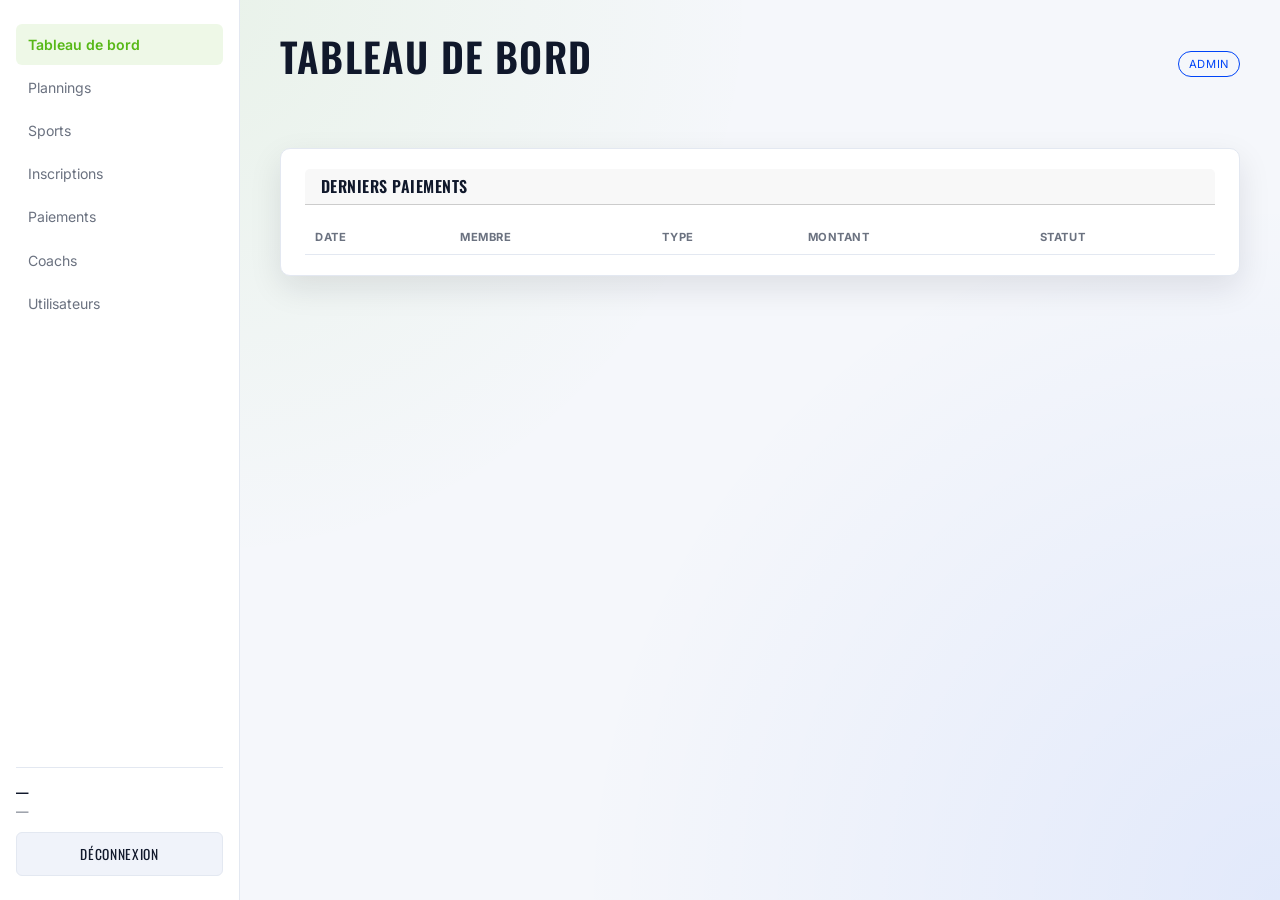
==== admin.html @ a94be91a "Add files via upload" ====
<!DOCTYPE html>
<html lang="fr">
<head>
<meta charset="UTF-8">
<meta name="viewport" content="width=device-width, initial-scale=1.0">
<title>ON'SPORT — Administration</title>
<link rel="preconnect" href="https://fonts.googleapis.com">
<link href="https://fonts.googleapis.com/css2?family=Oswald:wght@500;600;700&family=Inter:wght@400;500;600&display=swap" rel="stylesheet">
<link rel="stylesheet" href="https://cdn.jsdelivr.net/npm/bootstrap@5.3.3/dist/css/bootstrap.min.css">
<link rel="stylesheet" href="css/styles.css?v=1783502211">
</head>
<body>

<!-- Barre mobile (visible uniquement sur petit écran) -->
<nav class="navbar navbar-mobile d-md-none">
  <div class="container-fluid">
    <button class="btn btn-secondary btn-sm" type="button" data-bs-toggle="offcanvas" data-bs-target="#navOffcanvas" aria-controls="navOffcanvas">
      ☰ Menu
    </button>
    <div id="logo-slot-mobile"></div>
  </div>
</nav>

<!-- Offcanvas : menu de navigation sur mobile -->
<div class="offcanvas offcanvas-start" tabindex="-1" id="navOffcanvas" aria-labelledby="navOffcanvasLabel">
  <div class="offcanvas-header">
    <div id="logo-slot-offcanvas"></div>
    <button type="button" class="btn-close" data-bs-dismiss="offcanvas" aria-label="Fermer"></button>
  </div>
  <div class="offcanvas-body d-flex flex-column">
    <nav class="nav-group flex-grow-1">
      <button class="nav-item active" data-section="dashboard">Tableau de bord</button>
      <button class="nav-item" data-section="schedules">Plannings</button>
      <button class="nav-item" data-section="sports">Sports</button>
      <button class="nav-item" data-section="memberships">Inscriptions</button>
      <button class="nav-item" data-section="payments">Paiements</button>
      <button class="nav-item" data-section="coaches">Coachs</button>
      <button class="nav-item" data-section="users">Utilisateurs</button>
    </nav>
    <div class="sidebar-footer">
      <div class="who">
        <strong id="who-name-mobile">—</strong>
        <span id="who-role-mobile">—</span>
      </div>
      <button class="btn btn-secondary" id="btn-logout-mobile" style="width:100%;">Déconnexion</button>
    </div>
  </div>
</div>

<div class="app-shell">
  <aside class="sidebar d-none d-md-flex">
    <div id="logo-slot"></div>

    <nav>
      <div class="nav-group">
        <button class="nav-item active" data-section="dashboard">Tableau de bord</button>
        <button class="nav-item" data-section="schedules">Plannings</button>
        <button class="nav-item" data-section="sports">Sports</button>
        <button class="nav-item" data-section="memberships">Inscriptions</button>
        <button class="nav-item" data-section="payments">Paiements</button>
        <button class="nav-item" data-section="coaches">Coachs</button>
        <button class="nav-item" data-section="users">Utilisateurs</button>
      </div>
    </nav>

    <div class="sidebar-footer">
      <div class="who">
        <strong id="who-name">—</strong>
        <span id="who-role">—</span>
      </div>
      <button class="btn btn-secondary" id="btn-logout" style="width:100%;">Déconnexion</button>
    </div>
  </aside>

  <main class="main">
    <div class="main-header">
      <h1 id="section-title">Tableau de bord</h1>
      <span class="badge-role">Admin</span>
    </div>

    <div id="msg-slot"></div>

    <!-- DASHBOARD -->
    <section class="section active" id="sec-dashboard">
      <div class="stat-grid" id="stat-grid"></div>
      <div class="card">
        <div class="card-header"><h3>Derniers paiements</h3></div>
        <div class="table-responsive"><table><thead><tr><th>Date</th><th>Membre</th><th>Type</th><th>Montant</th><th>Statut</th></tr></thead>
        <tbody id="dash-payments"></tbody></table></div>
      </div>
    </section>

    <!-- SCHEDULES / PLANNINGS -->
    <section class="section" id="sec-schedules">
      <div class="card">
        <div class="card-header">
          <h3>Planning hebdomadaire</h3>
          <button class="btn btn-primary btn-sm" id="btn-add-schedule">+ Nouveau créneau</button>
        </div>
        <div class="week-grid" id="week-grid"></div>
      </div>
      <div class="card">
        <div class="card-header"><h3>Tous les créneaux</h3></div>
        <div class="table-responsive"><table><thead><tr><th>Nom</th><th>Sport</th><th>Jour</th><th>Horaire</th><th>Lieu</th><th>Âge</th><th>Capacité</th><th>Actif</th><th></th></tr></thead>
        <tbody id="tbl-schedules"></tbody></table></div>
      </div>
    </section>

    <!-- SPORTS -->
    <section class="section" id="sec-sports">
      <div class="card">
        <div class="card-header">
          <h3>Sports proposés</h3>
          <button class="btn btn-primary btn-sm" id="btn-add-sport">+ Nouveau sport</button>
        </div>
        <div class="table-responsive"><table><thead><tr><th>Nom</th><th>Description</th><th>Actif</th><th></th></tr></thead>
        <tbody id="tbl-sports"></tbody></table></div>
      </div>
    </section>

    <!-- MEMBERSHIPS / INSCRIPTIONS (membre + parent/tuteur + sport(s), tout dans le même écran) -->
    <section class="section" id="sec-memberships">
      <div class="card">
        <div class="card-header">
          <h3>Inscriptions</h3>
          <button class="btn btn-primary btn-sm" id="btn-add-membership">+ Nouvelle inscription</button>
        </div>
        <div class="toolbar">
          <input type="text" id="search-members" placeholder="Rechercher un membre ou un parent...">
        </div>
        <div class="table-responsive"><table><thead><tr><th>N°</th><th>Membre</th><th>Naissance</th><th>Parent / Tuteur</th><th>Téléphone</th><th>Sport(s)</th><th>Statut</th><th></th></tr></thead>
        <tbody id="tbl-memberships"></tbody></table></div>
      </div>
    </section>

    <!-- PAYMENTS -->
    <section class="section" id="sec-payments">
      <div class="card">
        <div class="card-header">
          <h3>Paiements</h3>
          <button class="btn btn-primary btn-sm" id="btn-add-payment">+ Nouveau paiement</button>
        </div>
        <div class="table-responsive"><table><thead><tr><th>Date</th><th>Membre</th><th>Type</th><th>Montant</th><th>Méthode</th><th>Statut</th><th></th></tr></thead>
        <tbody id="tbl-payments"></tbody></table></div>
      </div>
    </section>

    <!-- COACHES -->
    <section class="section" id="sec-coaches">
      <div class="card">
        <div class="card-header">
          <h3>Fiches coachs</h3>
          <div style="display:flex;gap:8px;">
            <button class="btn btn-primary btn-sm" id="btn-create-coach-account">+ Créer un coach</button>
            <button class="btn btn-secondary btn-sm" id="btn-add-coach">+ Fiche depuis un compte existant</button>
          </div>
        </div>
        <p class="hint" style="text-align:left;margin-top:-6px;">"+ Créer un coach" crée directement le compte, l'active et prépare sa fiche. L'autre bouton sert seulement si le coach s'est déjà inscrit lui-même via la page de connexion.</p>
        <div class="table-responsive"><table><thead><tr><th>Nom</th><th>Spécialité</th><th>Embauche</th><th></th></tr></thead>
        <tbody id="tbl-coaches"></tbody></table></div>
      </div>
      <div class="card">
        <div class="card-header">
          <h3>Affectations aux créneaux</h3>
          <button class="btn btn-primary btn-sm" id="btn-add-assignment">+ Nouvelle affectation</button>
        </div>
        <div class="table-responsive"><table><thead><tr><th>Coach</th><th>Créneau</th><th>Rôle</th><th>Depuis</th><th>Jusqu'à</th><th>Actif</th><th></th></tr></thead>
        <tbody id="tbl-assignments"></tbody></table></div>
      </div>
    </section>

    <!-- USERS -->
    <section class="section" id="sec-users">
      <div class="card">
        <div class="card-header"><h3>Comptes utilisateurs</h3></div>
        <p class="hint" style="text-align:left;margin-top:-6px;">Activez les demandes d'accès coach et attribuez les rôles ici.</p>
        <div class="table-responsive"><table><thead><tr><th>Nom</th><th>Téléphone</th><th>Rôle</th><th>Statut</th><th></th></tr></thead>
        <tbody id="tbl-users"></tbody></table></div>
      </div>
    </section>

  </main>
</div>

<!-- Modal générique -->
<div class="modal-backdrop" id="modal-backdrop">
  <div class="modal">
    <div class="modal-header">
      <h3 id="modal-title">Titre</h3>
      <button class="modal-close" id="modal-close">&times;</button>
    </div>
    <form id="modal-form"></form>
  </div>
</div>

<script src="https://cdn.jsdelivr.net/npm/bootstrap@5.3.3/dist/js/bootstrap.bundle.min.js"></script>
<script type="module" src="js/admin.js?v=1783502211"></script>
</body>
</html>
---- css/styles.css ----
/* =====================================================================
   ON'SPORT — Design tokens
   Fond ivoire/blanc, vert dynamique, bleu royal, texte encre.
   Display: Oswald (condensée, affiche de salle de sport)
   Body: Inter
   ===================================================================== */

:root {
  --bg: #F5F7FB;
  --surface: #FFFFFF;
  --surface-2: #F0F3FA;
  --line: #E3E8F1;
  --green: #57B816;
  --green-soft: #8BEA14;
  --blue: #0044F7;
  --blue-soft: #3D6BFF;
  --crimson: #D6293A;
  --ink: #10182B;
  --muted: #6B7280;
  --success: #1D9A4E;
  --warning: #C77D0E;
  --danger: #D6293A;

  --font-display: 'Oswald', sans-serif;
  --font-body: 'Inter', sans-serif;

  --radius: 10px;
  --shadow: 0 12px 32px rgba(16,24,43,0.10);
}

* { box-sizing: border-box; }

html, body {
  margin: 0;
  padding: 0;
  background: var(--bg);
  color: var(--ink);
  font-family: var(--font-body);
  min-height: 100vh;
  -webkit-font-smoothing: antialiased;
}

body {
  background-image:
    radial-gradient(circle at 15% 0%, rgba(87,184,22,0.08), transparent 40%),
    radial-gradient(circle at 100% 100%, rgba(0,68,247,0.08), transparent 45%);
  background-attachment: fixed;
}

h1, h2, h3, h4 {
  font-family: var(--font-display);
  text-transform: uppercase;
  letter-spacing: 0.03em;
  font-weight: 600;
  margin: 0 0 0.4em 0;
  color: var(--ink);
}

a { color: var(--blue); }

button, input, select, textarea {
  font-family: var(--font-body);
}

/* ---------- Logo / signature ---------- */

.kg-logo {
  display: flex;
  align-items: center;
  gap: 12px;
}

.kg-logo svg { flex-shrink: 0; }

.kg-logo .kg-wordmark {
  font-family: var(--font-display);
  font-size: 1.5rem;
  letter-spacing: 0.04em;
  font-weight: 700;
  text-transform: uppercase;
}

.kg-logo .wm-green { color: var(--green); }
.kg-logo .wm-blue { color: var(--blue); }

/* ---------- Layout: auth ---------- */

.auth-shell {
  min-height: 100vh;
  display: flex;
  align-items: center;
  justify-content: center;
  padding: 24px;
}

.auth-card {
  width: 100%;
  max-width: 400px;
  background: var(--surface);
  border: 1px solid var(--line);
  border-radius: var(--radius);
  box-shadow: var(--shadow);
  padding: 36px 32px;
}

.auth-card .kg-logo {
  justify-content: center;
  margin-bottom: 28px;
}

.auth-tabs {
  display: flex;
  border-bottom: 1px solid var(--line);
  margin-bottom: 24px;
}

.auth-tabs button {
  flex: 1;
  background: none;
  border: none;
  color: var(--muted);
  font-family: var(--font-display);
  text-transform: uppercase;
  letter-spacing: 0.05em;
  font-size: 0.85rem;
  padding: 10px 0;
  cursor: pointer;
  border-bottom: 2px solid transparent;
}

.auth-tabs button.active {
  color: var(--blue);
  border-bottom-color: var(--blue);
}

.field {
  margin-bottom: 16px;
}

.field label {
  display: block;
  font-size: 0.78rem;
  text-transform: uppercase;
  letter-spacing: 0.05em;
  color: var(--muted);
  margin-bottom: 6px;
}

.field input, .field select, .field textarea {
  width: 100%;
  background: var(--surface-2);
  border: 1px solid var(--line);
  border-radius: 6px;
  padding: 10px 12px;
  color: var(--ink);
  font-size: 0.95rem;
}

.field input:focus, .field select:focus, .field textarea:focus {
  outline: 2px solid var(--blue);
  outline-offset: 1px;
  border-color: var(--blue);
}

.field-row {
  display: flex;
  gap: 12px;
}
.field-row .field { flex: 1; }

.field-hint {
  font-size: 0.72rem;
  color: var(--muted);
  margin-top: -10px;
  margin-bottom: 14px;
}

.field-group {
  border: 1px dashed var(--line);
  border-radius: 8px;
  padding: 12px 14px;
  margin-bottom: 12px;
  background: var(--surface-2);
}
.field-group-title {
  font-family: var(--font-display);
  text-transform: uppercase;
  font-size: 0.78rem;
  letter-spacing: 0.05em;
  color: var(--blue);
  margin-bottom: 10px;
}

.btn {
  display: inline-flex;
  align-items: center;
  justify-content: center;
  gap: 8px;
  border: none;
  border-radius: 6px;
  padding: 11px 20px;
  font-family: var(--font-display);
  text-transform: uppercase;
  letter-spacing: 0.05em;
  font-size: 0.85rem;
  cursor: pointer;
  transition: transform 0.08s ease, filter 0.15s ease;
}
.btn:active { transform: scale(0.98); }

.btn-primary {
  background: linear-gradient(135deg, var(--blue-soft), var(--blue));
  color: #FFFFFF;
  width: 100%;
}
.btn-primary:hover { filter: brightness(1.08); }

.btn-secondary {
  background: var(--surface-2);
  border: 1px solid var(--line);
  color: var(--ink);
}
.btn-secondary:hover { border-color: var(--blue); }

.btn-danger {
  background: rgba(214,41,58,0.10);
  border: 1px solid var(--crimson);
  color: var(--crimson);
}

.btn-sm { padding: 6px 12px; font-size: 0.72rem; }

.msg {
  font-size: 0.85rem;
  padding: 10px 12px;
  border-radius: 6px;
  margin-bottom: 16px;
}
.msg-error { background: rgba(214,41,58,0.10); border: 1px solid var(--crimson); color: var(--crimson); }
.msg-success { background: rgba(29,154,78,0.10); border: 1px solid var(--success); color: var(--success); }
.msg-info { background: rgba(0,68,247,0.08); border: 1px solid var(--blue); color: var(--blue); }

.hint {
  font-size: 0.78rem;
  color: var(--muted);
  margin-top: 14px;
  text-align: center;
}

/* ---------- Layout: dashboard ---------- */

.app-shell {
  display: grid;
  grid-template-columns: 240px 1fr;
  min-height: 100vh;
}

.sidebar {
  background: var(--surface);
  border-right: 1px solid var(--line);
  padding: 24px 16px;
  display: flex;
  flex-direction: column;
}

.sidebar .kg-logo { margin-bottom: 32px; padding-left: 4px; }
.sidebar .kg-logo .kg-wordmark { font-size: 1.15rem; }

.nav-group { margin-bottom: 4px; }

.nav-item {
  display: flex;
  align-items: center;
  gap: 10px;
  padding: 10px 12px;
  border-radius: 6px;
  color: var(--muted);
  font-size: 0.88rem;
  cursor: pointer;
  margin-bottom: 2px;
  border: none;
  background: none;
  width: 100%;
  text-align: left;
  font-family: var(--font-body);
}

.nav-item:hover { background: var(--surface-2); color: var(--ink); }
.nav-item.active { background: rgba(87,184,22,0.10); color: var(--green); font-weight: 600; }

.sidebar-footer {
  margin-top: auto;
  padding-top: 16px;
  border-top: 1px solid var(--line);
}

.sidebar-footer .who {
  font-size: 0.78rem;
  color: var(--muted);
  margin-bottom: 10px;
}
.sidebar-footer .who strong { color: var(--ink); display: block; }

.main {
  padding: 32px 40px;
  overflow-x: auto;
}

.main-header {
  display: flex;
  align-items: center;
  justify-content: space-between;
  margin-bottom: 28px;
}

.main-header .badge-role {
  font-size: 0.7rem;
  text-transform: uppercase;
  letter-spacing: 0.06em;
  padding: 4px 10px;
  border-radius: 20px;
  border: 1px solid var(--blue);
  color: var(--blue);
}

.section { display: none; }
.section.active { display: block; }

.card {
  background: var(--surface);
  border: 1px solid var(--line);
  border-radius: var(--radius);
  padding: 20px 24px;
  margin-bottom: 20px;
  box-shadow: var(--shadow);
}

.card-header {
  display: flex;
  align-items: center;
  justify-content: space-between;
  margin-bottom: 16px;
}

.card-header h3 { margin: 0; font-size: 1rem; color: var(--ink); }

.stat-grid {
  display: grid;
  grid-template-columns: repeat(auto-fit, minmax(180px, 1fr));
  gap: 16px;
  margin-bottom: 24px;
}

.stat-card {
  background: var(--surface);
  border: 1px solid var(--line);
  border-radius: var(--radius);
  padding: 18px 20px;
  position: relative;
  overflow: hidden;
  box-shadow: var(--shadow);
}
.stat-card::before {
  content: '';
  position: absolute;
  top: 0; left: 0; bottom: 0;
  width: 3px;
  background: linear-gradient(var(--green), var(--blue));
}
.stat-card .stat-label {
  font-size: 0.72rem;
  text-transform: uppercase;
  letter-spacing: 0.05em;
  color: var(--muted);
  margin-bottom: 6px;
}
.stat-card .stat-value {
  font-family: var(--font-display);
  font-size: 1.9rem;
  color: var(--ink);
}

table {
  width: 100%;
  border-collapse: collapse;
  font-size: 0.88rem;
}
thead th {
  text-align: left;
  text-transform: uppercase;
  font-size: 0.7rem;
  letter-spacing: 0.05em;
  color: var(--muted);
  padding: 8px 10px;
  border-bottom: 1px solid var(--line);
}
tbody td {
  padding: 10px 10px;
  border-bottom: 1px solid var(--line);
  color: var(--ink);
}
tbody tr:hover { background: var(--surface-2); }

.pill {
  display: inline-block;
  padding: 3px 10px;
  border-radius: 20px;
  font-size: 0.72rem;
  text-transform: uppercase;
  letter-spacing: 0.03em;
}
.pill-active, .pill-present, .pill-paid { background: rgba(29,154,78,0.12); color: var(--success); }
.pill-pending, .pill-late { background: rgba(199,125,14,0.14); color: var(--warning); }
.pill-inactive, .pill-absent, .pill-cancelled, .pill-expired { background: rgba(214,41,58,0.10); color: var(--crimson); }
.pill-excused { background: rgba(107,114,128,0.14); color: var(--muted); }

.toolbar {
  display: flex;
  gap: 10px;
  align-items: center;
  flex-wrap: wrap;
  margin-bottom: 16px;
}

.toolbar input, .toolbar select {
  background: var(--surface-2);
  border: 1px solid var(--line);
  border-radius: 6px;
  padding: 8px 10px;
  color: var(--ink);
  font-size: 0.85rem;
}

.modal-backdrop {
  position: fixed; inset: 0;
  background: rgba(16,24,43,0.45);
  display: none;
  align-items: center;
  justify-content: center;
  z-index: 50;
  padding: 20px;
}
.modal-backdrop.open { display: flex; }

.modal {
  background: var(--surface);
  border: 1px solid var(--line);
  border-radius: var(--radius);
  padding: 24px 28px;
  width: 100%;
  max-width: 560px;
  max-height: 90vh;
  overflow-y: auto;
  box-shadow: var(--shadow);
}

.modal-header {
  display: flex;
  justify-content: space-between;
  align-items: center;
  margin-bottom: 18px;
}
.modal-header h3 { margin: 0; }
.modal-close {
  background: none; border: none; color: var(--muted);
  font-size: 1.4rem; cursor: pointer; line-height: 1;
}

.modal-actions {
  display: flex;
  gap: 10px;
  margin-top: 20px;
}
.modal-actions .btn { flex: 1; }

/* ---------- Sport picker (multi-sport inscription) ---------- */

.sport-pick-list {
  display: flex;
  flex-direction: column;
  gap: 8px;
  margin-bottom: 16px;
}
.sport-pick {
  border: 1px solid var(--line);
  border-radius: 8px;
  padding: 10px 12px;
  background: var(--surface-2);
}
.sport-pick-head {
  display: flex;
  align-items: center;
  gap: 8px;
  font-weight: 600;
  cursor: pointer;
}
.sport-pick-head input { width: auto; }
.sport-pick-body {
  display: none;
  margin-top: 10px;
  padding-top: 10px;
  border-top: 1px dashed var(--line);
}
.sport-pick.checked .sport-pick-body { display: block; }
.sport-pick.checked { border-color: var(--green); }

/* ---------- Calendar / weekly grid ---------- */

.week-grid {
  display: grid;
  grid-template-columns: 70px repeat(7, 1fr);
  border: 1px solid var(--line);
  border-radius: var(--radius);
  overflow: hidden;
}
.week-grid .wg-head {
  background: var(--surface-2);
  padding: 10px 6px;
  text-align: center;
  font-family: var(--font-display);
  text-transform: uppercase;
  font-size: 0.75rem;
  color: var(--blue);
  border-bottom: 1px solid var(--line);
  border-left: 1px solid var(--line);
}
.week-grid .wg-time {
  background: var(--surface);
  padding: 6px;
  font-size: 0.68rem;
  color: var(--muted);
  border-top: 1px solid var(--line);
  text-align: right;
}
.week-grid .wg-cell {
  min-height: 46px;
  border-top: 1px solid var(--line);
  border-left: 1px solid var(--line);
  padding: 3px;
  background: var(--surface);
}
.wg-event {
  background: linear-gradient(135deg, rgba(87,184,22,0.16), rgba(0,68,247,0.12));
  border-left: 3px solid var(--green);
  border-radius: 4px;
  padding: 4px 6px;
  font-size: 0.72rem;
  margin-bottom: 3px;
  cursor: pointer;
  color: var(--ink);
}
.wg-event:hover { filter: brightness(0.97); }
.wg-event .wg-t { color: var(--muted); font-size: 0.65rem; }

/* ---------- Coach attendance ---------- */

.schedule-picker {
  display: grid;
  grid-template-columns: repeat(auto-fill, minmax(220px, 1fr));
  gap: 14px;
  margin-bottom: 24px;
}
.schedule-chip {
  background: var(--surface);
  border: 1px solid var(--line);
  border-radius: var(--radius);
  padding: 16px 18px;
  cursor: pointer;
  transition: border-color 0.15s ease;
}
.schedule-chip:hover, .schedule-chip.selected { border-color: var(--blue); }
.schedule-chip h4 { margin: 0 0 6px 0; font-size: 0.95rem; }
.schedule-chip .meta { font-size: 0.78rem; color: var(--muted); }

.attendance-row {
  display: flex;
  align-items: center;
  justify-content: space-between;
  padding: 10px 0;
  border-bottom: 1px solid var(--line);
}
.attendance-name { font-weight: 600; }
.attendance-sub { font-size: 0.75rem; color: var(--muted); }

.status-group { display: flex; gap: 6px; }
.status-btn {
  border: 1px solid var(--line);
  background: var(--surface-2);
  color: var(--muted);
  border-radius: 6px;
  padding: 6px 10px;
  font-size: 0.72rem;
  text-transform: uppercase;
  cursor: pointer;
}
.status-btn.on-present.selected { background: rgba(29,154,78,0.14); border-color: var(--success); color: var(--success); }
.status-btn.on-absent.selected { background: rgba(214,41,58,0.14); border-color: var(--crimson); color: var(--crimson); }
.status-btn.on-late.selected { background: rgba(199,125,14,0.16); border-color: var(--warning); color: var(--warning); }
.status-btn.on-excused.selected { background: rgba(107,114,128,0.16); border-color: var(--muted); color: var(--ink); }

.empty-state {
  text-align: center;
  padding: 40px 20px;
  color: var(--muted);
}
.empty-state h4 { color: var(--ink); }

@media (max-width: 860px) {
  .app-shell { grid-template-columns: 1fr; }
  .sidebar {
    position: sticky; top: 0; z-index: 30;
    flex-direction: row; overflow-x: auto;
    padding: 12px;
    border-right: none; border-bottom: 1px solid var(--line);
  }
  .sidebar .kg-logo { display: none; }
  .sidebar-footer { display: none; }
  .nav-item { white-space: nowrap; }
  .main { padding: 20px; }
}

:focus-visible { outline: 2px solid var(--blue); outline-offset: 2px; }
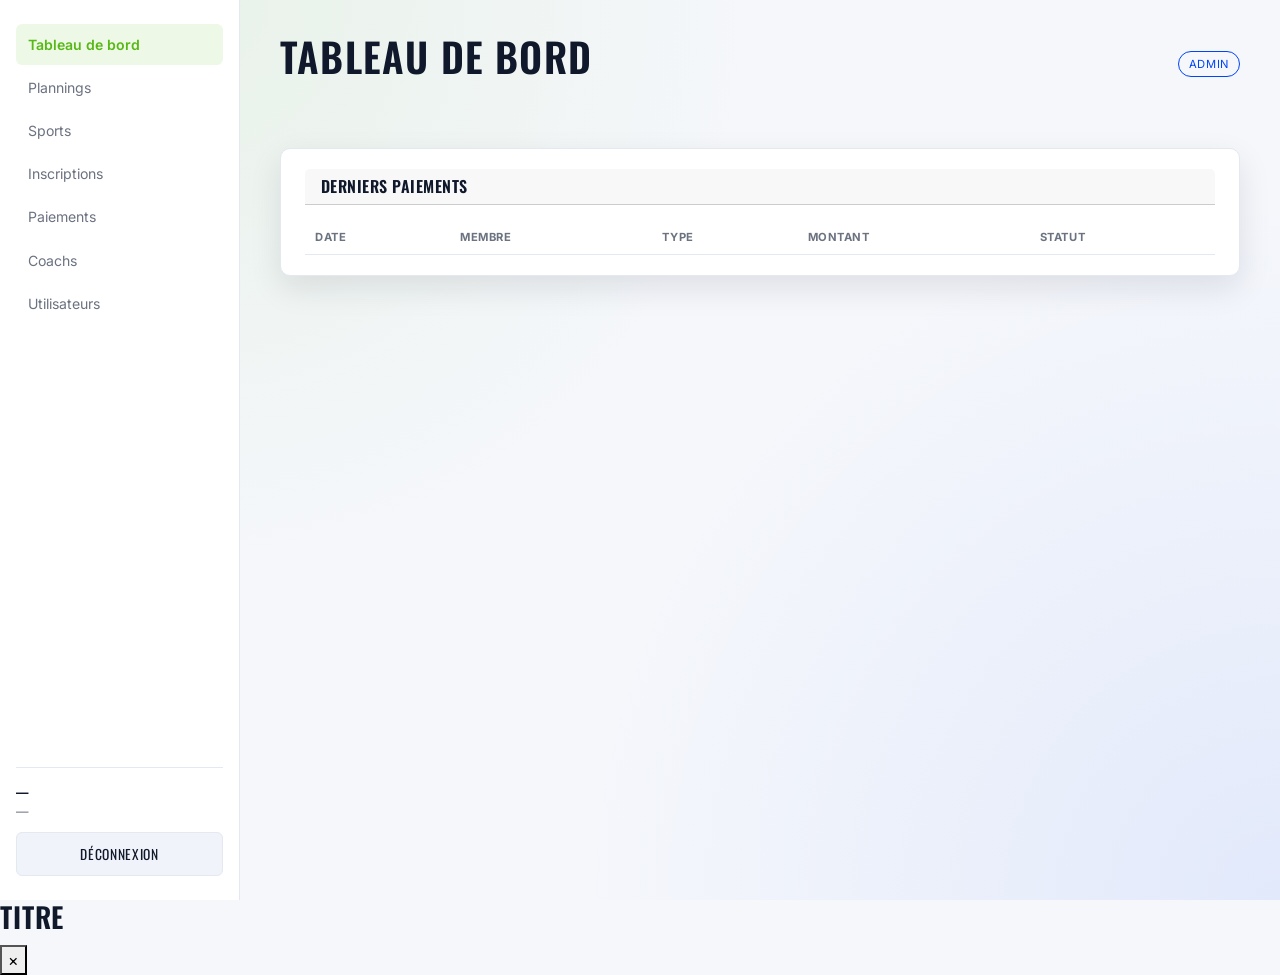
==== commit ec187495: "Add files via upload" ====
--- a/admin.html
+++ b/admin.html
@@ -7,7 +7,7 @@
 <link rel="preconnect" href="https://fonts.googleapis.com">
 <link href="https://fonts.googleapis.com/css2?family=Oswald:wght@500;600;700&family=Inter:wght@400;500;600&display=swap" rel="stylesheet">
 <link rel="stylesheet" href="https://cdn.jsdelivr.net/npm/bootstrap@5.3.3/dist/css/bootstrap.min.css">
-<link rel="stylesheet" href="css/styles.css?v=1783502211">
+<link rel="stylesheet" href="css/styles.css?v=1783540165">
 </head>
 <body>
 
@@ -183,17 +183,17 @@
 </div>
 
 <!-- Modal générique -->
-<div class="modal-backdrop" id="modal-backdrop">
-  <div class="modal">
-    <div class="modal-header">
+<div class="kg-modal-backdrop" id="modal-backdrop">
+  <div class="kg-modal">
+    <div class="kg-modal-header">
       <h3 id="modal-title">Titre</h3>
-      <button class="modal-close" id="modal-close">&times;</button>
+      <button class="kg-modal-close" id="modal-close">&times;</button>
     </div>
     <form id="modal-form"></form>
   </div>
 </div>
 
 <script src="https://cdn.jsdelivr.net/npm/bootstrap@5.3.3/dist/js/bootstrap.bundle.min.js"></script>
-<script type="module" src="js/admin.js?v=1783502211"></script>
+<script type="module" src="js/admin.js?v=1783540165"></script>
 </body>
 </html>
--- a/css/styles.css
+++ b/css/styles.css
@@ -504,16 +504,20 @@
 .sport-pick.checked .sport-pick-body { display: block; }
 .sport-pick.checked { border-color: var(--green); }
 
-/* ---------- Calendar / weekly grid ---------- */
+/* ---------- Calendar / weekly grid (les créneaux couvrent toute leur durée) ---------- */
 
 .week-grid {
-  display: grid;
-  grid-template-columns: 70px repeat(7, 1fr);
   border: 1px solid var(--line);
   border-radius: var(--radius);
   overflow: hidden;
-}
-.week-grid .wg-head {
+  background: var(--surface);
+}
+.wg-header {
+  display: grid;
+  grid-template-columns: 60px repeat(7, 1fr);
+}
+.wg-corner { border-bottom: 1px solid var(--line); }
+.wg-header .wg-head {
   background: var(--surface-2);
   padding: 10px 6px;
   text-align: center;
@@ -524,33 +528,48 @@
   border-bottom: 1px solid var(--line);
   border-left: 1px solid var(--line);
 }
-.week-grid .wg-time {
-  background: var(--surface);
-  padding: 6px;
+.wg-body {
+  display: grid;
+  grid-template-columns: 60px repeat(7, 1fr);
+  position: relative;
+}
+.wg-time-axis { position: relative; }
+.wg-time-axis .wg-time {
+  position: absolute;
+  left: 0; right: 4px;
+  transform: translateY(-50%);
   font-size: 0.68rem;
   color: var(--muted);
-  border-top: 1px solid var(--line);
   text-align: right;
-}
-.week-grid .wg-cell {
-  min-height: 46px;
-  border-top: 1px solid var(--line);
+  padding-right: 4px;
+}
+.wg-day-col {
+  position: relative;
   border-left: 1px solid var(--line);
-  padding: 3px;
-  background: var(--surface);
+  background-image: repeating-linear-gradient(to bottom, transparent, transparent 59px, var(--line) 60px);
 }
 .wg-event {
-  background: linear-gradient(135deg, rgba(87,184,22,0.16), rgba(0,68,247,0.12));
+  position: absolute;
+  left: 3px; right: 3px;
+  background: linear-gradient(135deg, rgba(87,184,22,0.18), rgba(0,68,247,0.14));
   border-left: 3px solid var(--green);
   border-radius: 4px;
-  padding: 4px 6px;
-  font-size: 0.72rem;
-  margin-bottom: 3px;
+  padding: 3px 6px;
+  font-size: 0.7rem;
+  overflow: hidden;
   cursor: pointer;
   color: var(--ink);
 }
-.wg-event:hover { filter: brightness(0.97); }
-.wg-event .wg-t { color: var(--muted); font-size: 0.65rem; }
+.wg-event:hover { filter: brightness(0.97); z-index: 2; }
+.wg-event .wg-event-name { font-weight: 600; line-height: 1.15; }
+.wg-event .wg-t { color: var(--muted); font-size: 0.64rem; }
+
+@media (max-width: 700px) {
+  .wg-header, .wg-body { grid-template-columns: 40px repeat(7, 1fr); }
+  .wg-header .wg-head { font-size: 0.6rem; padding: 6px 2px; }
+  .wg-event { font-size: 0.6rem; padding: 2px 3px; }
+  .wg-event .wg-t { display: none; }
+}
 
 /* ---------- Coach attendance ---------- */
 
@@ -605,18 +624,49 @@
 }
 .empty-state h4 { color: var(--ink); }
 
-@media (max-width: 860px) {
-  .app-shell { grid-template-columns: 1fr; }
-  .sidebar {
-    position: sticky; top: 0; z-index: 30;
-    flex-direction: row; overflow-x: auto;
-    padding: 12px;
+:focus-visible { outline: 2px solid var(--blue); outline-offset: 2px; }
+
+/* ---------- Bootstrap integration : barre mobile + offcanvas ---------- */
+
+.navbar-mobile {
+  background: var(--surface);
+  border-bottom: 1px solid var(--line);
+  padding: 10px 16px;
+  position: sticky;
+  top: 0;
+  z-index: 1030;
+}
+
+.offcanvas {
+  background: var(--surface);
+  color: var(--ink);
+  max-width: 280px;
+}
+.offcanvas .offcanvas-header { border-bottom: 1px solid var(--line); }
+.offcanvas .nav-group { padding: 16px 0; }
+.offcanvas .sidebar-footer { border-top: 1px solid var(--line); padding-top: 16px; }
+
+@media (max-width: 767.98px) {
+  .app-shell { display: block; }
+  .main { padding: 16px; }
+}
+
+.table-responsive table { min-width: 640px; }
+
+/* Espace coach : simple barre compacte sur mobile (un seul item de nav, pas besoin d'offcanvas). */
+@media (max-width: 767.98px) {
+  .coach-page .app-shell { display: block; }
+  .coach-page .sidebar {
+    flex-direction: row; flex-wrap: wrap; align-items: center; gap: 12px;
+    position: sticky; top: 0; z-index: 1030;
     border-right: none; border-bottom: 1px solid var(--line);
+    padding: 12px 16px;
   }
-  .sidebar .kg-logo { display: none; }
-  .sidebar-footer { display: none; }
-  .nav-item { white-space: nowrap; }
-  .main { padding: 20px; }
-}
-
-:focus-visible { outline: 2px solid var(--blue); outline-offset: 2px; }
+  .coach-page .sidebar nav { flex: 1; }
+  .coach-page .sidebar-footer {
+    display: flex; align-items: center; gap: 10px;
+    margin-top: 0; padding-top: 0; border-top: none;
+  }
+  .coach-page .sidebar-footer .who { margin-bottom: 0; }
+  .coach-page .main { padding: 16px; }
+}
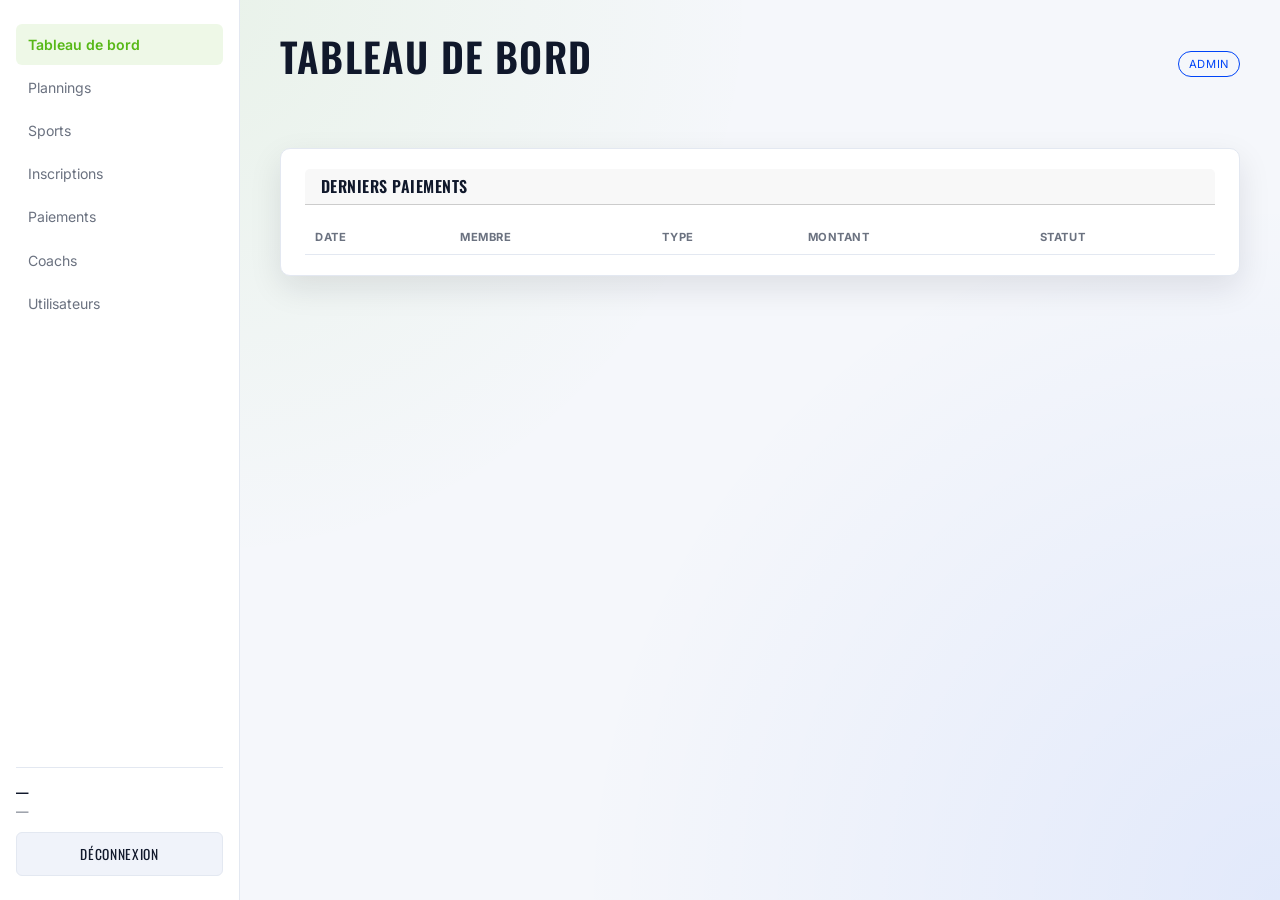
==== commit 2183376c: "Add files via upload" ====
--- a/admin.html
+++ b/admin.html
@@ -7,7 +7,7 @@
 <link rel="preconnect" href="https://fonts.googleapis.com">
 <link href="https://fonts.googleapis.com/css2?family=Oswald:wght@500;600;700&family=Inter:wght@400;500;600&display=swap" rel="stylesheet">
 <link rel="stylesheet" href="https://cdn.jsdelivr.net/npm/bootstrap@5.3.3/dist/css/bootstrap.min.css">
-<link rel="stylesheet" href="css/styles.css?v=1783540165">
+<link rel="stylesheet" href="css/styles.css?v=1783541142">
 </head>
 <body>
 
@@ -194,6 +194,6 @@
 </div>
 
 <script src="https://cdn.jsdelivr.net/npm/bootstrap@5.3.3/dist/js/bootstrap.bundle.min.js"></script>
-<script type="module" src="js/admin.js?v=1783540165"></script>
+<script type="module" src="js/admin.js?v=1783541142"></script>
 </body>
 </html>
--- a/css/styles.css
+++ b/css/styles.css
@@ -431,18 +431,18 @@
   font-size: 0.85rem;
 }
 
-.modal-backdrop {
+.kg-modal-backdrop {
   position: fixed; inset: 0;
   background: rgba(16,24,43,0.45);
   display: none;
   align-items: center;
   justify-content: center;
-  z-index: 50;
+  z-index: 1060; /* au-dessus des composants Bootstrap (offcanvas, etc.) */
   padding: 20px;
 }
-.modal-backdrop.open { display: flex; }
-
-.modal {
+.kg-modal-backdrop.open { display: flex; }
+
+.kg-modal {
   background: var(--surface);
   border: 1px solid var(--line);
   border-radius: var(--radius);
@@ -454,24 +454,24 @@
   box-shadow: var(--shadow);
 }
 
-.modal-header {
+.kg-modal-header {
   display: flex;
   justify-content: space-between;
   align-items: center;
   margin-bottom: 18px;
 }
-.modal-header h3 { margin: 0; }
-.modal-close {
+.kg-modal-header h3 { margin: 0; }
+.kg-modal-close {
   background: none; border: none; color: var(--muted);
   font-size: 1.4rem; cursor: pointer; line-height: 1;
 }
 
-.modal-actions {
+.kg-modal-actions {
   display: flex;
   gap: 10px;
   margin-top: 20px;
 }
-.modal-actions .btn { flex: 1; }
+.kg-modal-actions .btn { flex: 1; }
 
 /* ---------- Sport picker (multi-sport inscription) ---------- */
 
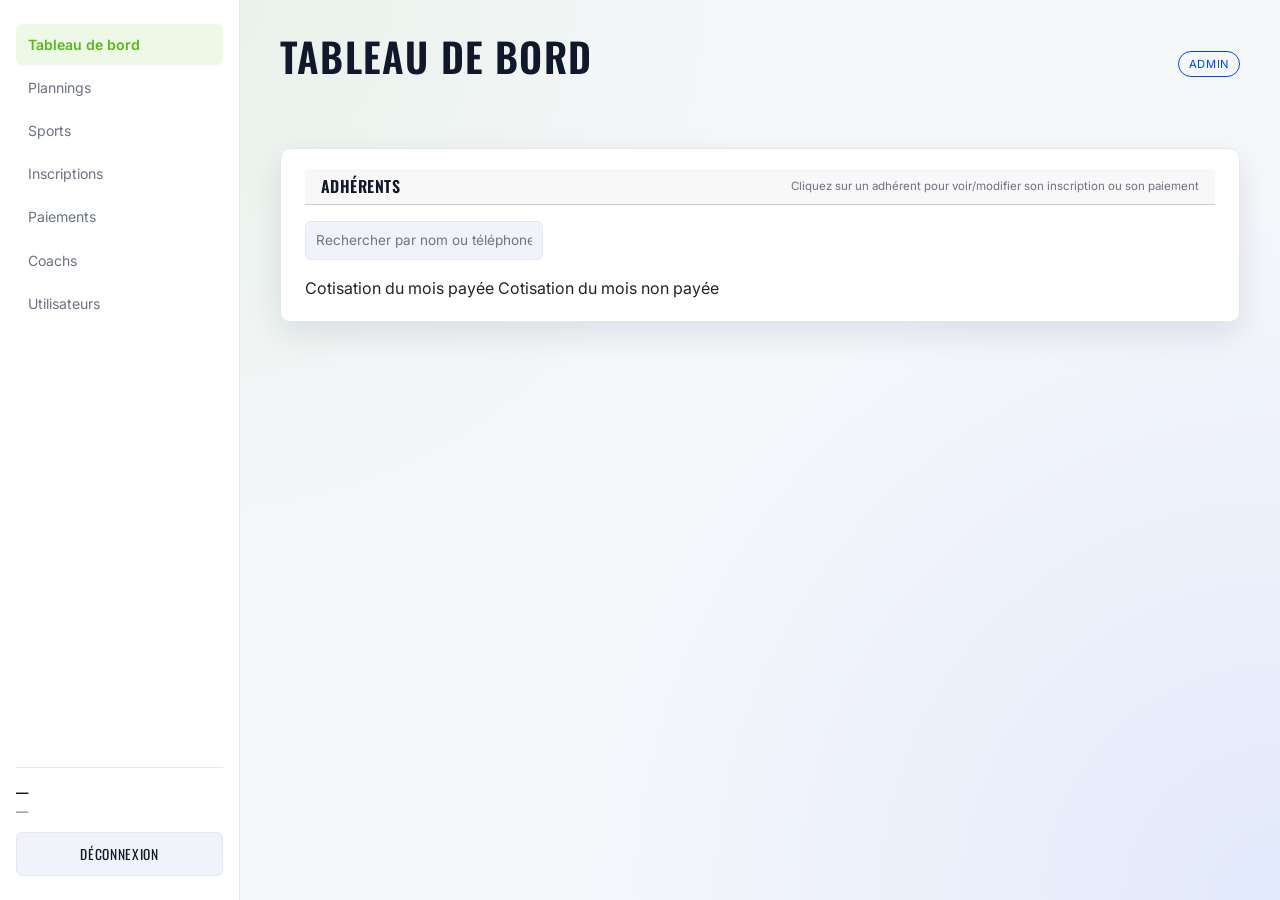
==== commit 24329224: "Add files via upload" ====
--- a/admin.html
+++ b/admin.html
@@ -84,9 +84,18 @@
     <section class="section active" id="sec-dashboard">
       <div class="stat-grid" id="stat-grid"></div>
       <div class="card">
-        <div class="card-header"><h3>Derniers paiements</h3></div>
-        <div class="table-responsive"><table><thead><tr><th>Date</th><th>Membre</th><th>Type</th><th>Montant</th><th>Statut</th></tr></thead>
-        <tbody id="dash-payments"></tbody></table></div>
+        <div class="card-header">
+          <h3>Adhérents</h3>
+          <span class="hint" style="margin:0;font-size:0.72rem;">Cliquez sur un adhérent pour voir/modifier son inscription ou son paiement</span>
+        </div>
+        <div class="toolbar">
+          <input type="text" id="search-dashboard-members" placeholder="Rechercher par nom ou téléphone...">
+        </div>
+        <div class="adherent-legend">
+          <span><i class="legend-dot dot-paid"></i> Cotisation du mois payée</span>
+          <span><i class="legend-dot dot-unpaid"></i> Cotisation du mois non payée</span>
+        </div>
+        <div class="adherent-list" id="dash-adherents"></div>
       </div>
     </section>
 
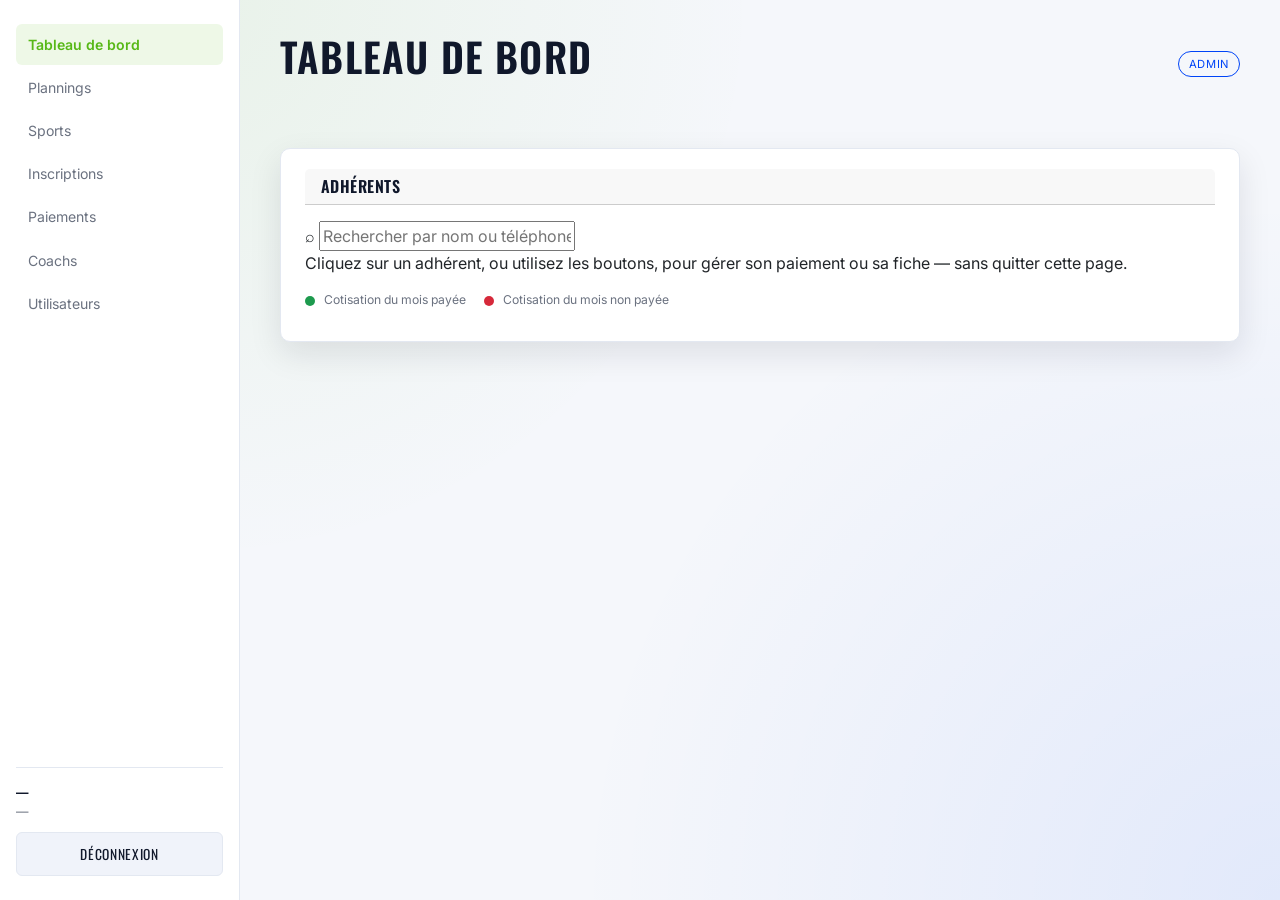
==== commit 52081d98: "Add files via upload" ====
--- a/admin.html
+++ b/admin.html
@@ -86,10 +86,13 @@
       <div class="card">
         <div class="card-header">
           <h3>Adhérents</h3>
-          <span class="hint" style="margin:0;font-size:0.72rem;">Cliquez sur un adhérent pour voir/modifier son inscription ou son paiement</span>
-        </div>
-        <div class="toolbar">
-          <input type="text" id="search-dashboard-members" placeholder="Rechercher par nom ou téléphone...">
+        </div>
+        <div class="adherent-toolbar">
+          <div class="search-box">
+            <span class="search-box-icon">⌕</span>
+            <input type="text" id="search-dashboard-members" placeholder="Rechercher par nom ou téléphone...">
+          </div>
+          <p class="adherent-hint">Cliquez sur un adhérent, ou utilisez les boutons, pour gérer son paiement ou sa fiche — sans quitter cette page.</p>
         </div>
         <div class="adherent-legend">
           <span><i class="legend-dot dot-paid"></i> Cotisation du mois payée</span>
--- a/css/styles.css
+++ b/css/styles.css
@@ -62,26 +62,55 @@
   font-family: var(--font-body);
 }
 
-/* ---------- Logo / signature ---------- */
+/* ---------- Logo / signature (image uploadée par l'utilisateur) ---------- */
 
 .kg-logo {
   display: flex;
   align-items: center;
   gap: 12px;
-}
-
-.kg-logo svg { flex-shrink: 0; }
-
-.kg-logo .kg-wordmark {
-  font-family: var(--font-display);
-  font-size: 1.5rem;
+  flex-wrap: wrap;
+}
+
+.kg-logo img { flex-shrink: 0; display: block; }
+
+.kg-logo-placeholder {
+  display: flex;
+  align-items: center;
+  justify-content: center;
+  border: 1px dashed var(--line);
+  border-radius: 8px;
+  color: var(--muted);
+  font-size: 0.68rem;
+  text-transform: uppercase;
   letter-spacing: 0.04em;
-  font-weight: 700;
-  text-transform: uppercase;
-}
-
-.kg-logo .wm-green { color: var(--green); }
-.kg-logo .wm-blue { color: var(--blue); }
+  background: var(--surface-2);
+  flex-shrink: 0;
+}
+
+.kg-logo-edit-btn {
+  border: 1px solid var(--line);
+  background: var(--surface-2);
+  color: var(--blue);
+  border-radius: 6px;
+  padding: 4px 10px;
+  font-size: 0.7rem;
+  cursor: pointer;
+  white-space: nowrap;
+}
+.kg-logo-edit-btn:hover { border-color: var(--blue); }
+
+.kg-logo-remove-btn {
+  border: 1px solid var(--line);
+  background: var(--surface-2);
+  color: var(--crimson);
+  border-radius: 6px;
+  width: 22px;
+  height: 22px;
+  line-height: 1;
+  cursor: pointer;
+  font-size: 0.9rem;
+}
+.kg-logo-remove-btn:hover { border-color: var(--crimson); }
 
 /* ---------- Layout: auth ---------- */
 
@@ -264,7 +293,6 @@
 }
 
 .sidebar .kg-logo { margin-bottom: 32px; padding-left: 4px; }
-.sidebar .kg-logo .kg-wordmark { font-size: 1.15rem; }
 
 .nav-group { margin-bottom: 4px; }
 
@@ -340,6 +368,8 @@
   align-items: center;
   justify-content: space-between;
   margin-bottom: 16px;
+  gap: 12px;
+  flex-wrap: wrap;
 }
 
 .card-header h3 { margin: 0; font-size: 1rem; color: var(--ink); }
@@ -437,7 +467,7 @@
   display: none;
   align-items: center;
   justify-content: center;
-  z-index: 1060; /* au-dessus des composants Bootstrap (offcanvas, etc.) */
+  z-index: 1060;
   padding: 20px;
 }
 .kg-modal-backdrop.open { display: flex; }
@@ -569,6 +599,67 @@
   .wg-header .wg-head { font-size: 0.6rem; padding: 6px 2px; }
   .wg-event { font-size: 0.6rem; padding: 2px 3px; }
   .wg-event .wg-t { display: none; }
+}
+
+/* ---------- Dashboard : liste scrollable des adhérents ---------- */
+
+.adherent-legend {
+  display: flex;
+  gap: 18px;
+  flex-wrap: wrap;
+  font-size: 0.76rem;
+  color: var(--muted);
+  margin-bottom: 12px;
+}
+.legend-dot {
+  display: inline-block;
+  width: 10px;
+  height: 10px;
+  border-radius: 50%;
+  margin-right: 6px;
+  vertical-align: middle;
+}
+.dot-paid { background: var(--success); }
+.dot-unpaid { background: var(--crimson); }
+
+.adherent-list {
+  max-height: 440px;
+  overflow-y: auto;
+  display: flex;
+  flex-direction: column;
+  gap: 6px;
+  padding-right: 4px;
+}
+.adherent-row {
+  display: flex;
+  align-items: center;
+  justify-content: space-between;
+  gap: 12px;
+  padding: 10px 14px;
+  border-radius: 8px;
+  border: 1px solid var(--line);
+  cursor: pointer;
+  transition: filter 0.15s ease, transform 0.05s ease;
+}
+.adherent-row:hover { filter: brightness(0.97); }
+.adherent-row:active { transform: scale(0.997); }
+.adherent-row.paid { background: rgba(29,154,78,0.10); border-color: rgba(29,154,78,0.30); }
+.adherent-row.unpaid { background: rgba(214,41,58,0.08); border-color: rgba(214,41,58,0.28); }
+.adherent-name { font-weight: 600; flex: 1 1 auto; min-width: 120px; }
+.adherent-phone { color: var(--muted); font-size: 0.82rem; flex: 1 1 auto; min-width: 100px; }
+.adherent-status {
+  font-size: 0.72rem;
+  text-transform: uppercase;
+  letter-spacing: 0.03em;
+  white-space: nowrap;
+  font-weight: 600;
+}
+.adherent-row.paid .adherent-status { color: var(--success); }
+.adherent-row.unpaid .adherent-status { color: var(--crimson); }
+
+@media (max-width: 600px) {
+  .adherent-row { flex-wrap: wrap; }
+  .adherent-phone { order: 3; flex-basis: 100%; }
 }
 
 /* ---------- Coach attendance ---------- */
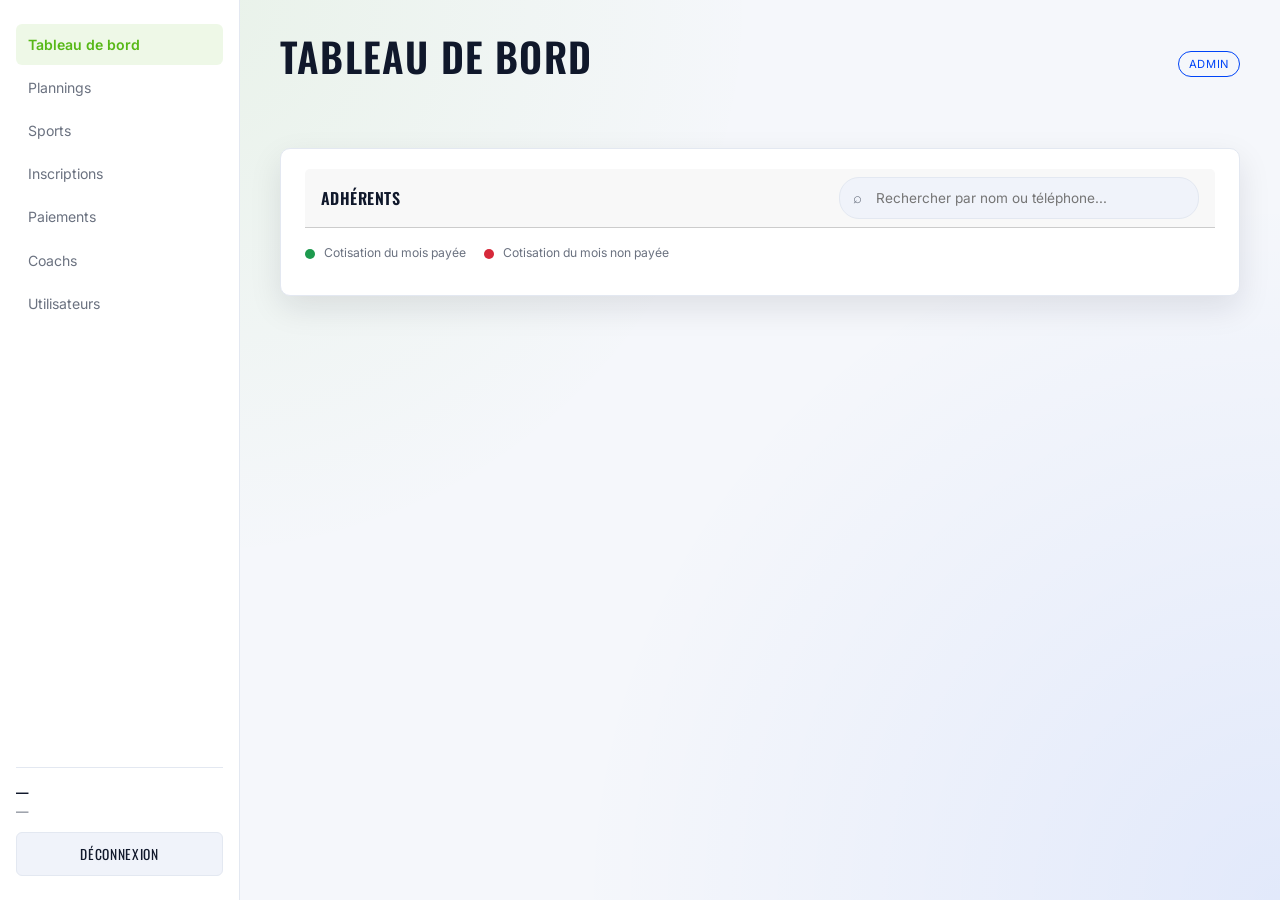
==== commit e0a0e57f: "Add files via upload" ====
--- a/admin.html
+++ b/admin.html
@@ -86,13 +86,10 @@
       <div class="card">
         <div class="card-header">
           <h3>Adhérents</h3>
-        </div>
-        <div class="adherent-toolbar">
           <div class="search-box">
             <span class="search-box-icon">⌕</span>
             <input type="text" id="search-dashboard-members" placeholder="Rechercher par nom ou téléphone...">
           </div>
-          <p class="adherent-hint">Cliquez sur un adhérent, ou utilisez les boutons, pour gérer son paiement ou sa fiche — sans quitter cette page.</p>
         </div>
         <div class="adherent-legend">
           <span><i class="legend-dot dot-paid"></i> Cotisation du mois payée</span>
--- a/css/styles.css
+++ b/css/styles.css
@@ -410,6 +410,97 @@
   color: var(--ink);
 }
 
+/* ---------- Dashboard stat cards v2 : adhérents (avec sous-stat) + planning du jour ---------- */
+
+.stat-card-members {
+  display: flex;
+  flex-direction: column;
+  gap: 10px;
+}
+
+.stat-substat {
+  display: inline-flex;
+  align-items: center;
+  gap: 6px;
+  width: fit-content;
+  font-size: 0.7rem;
+  font-weight: 600;
+  text-transform: uppercase;
+  letter-spacing: 0.03em;
+  padding: 4px 10px 4px 8px;
+  border-radius: 20px;
+}
+.stat-substat-dot { width: 7px; height: 7px; border-radius: 50%; flex-shrink: 0; }
+.stat-substat.warn { background: rgba(214,41,58,0.10); color: var(--crimson); }
+.stat-substat.warn .stat-substat-dot { background: var(--crimson); }
+.stat-substat.ok { background: rgba(29,154,78,0.10); color: var(--success); }
+.stat-substat.ok .stat-substat-dot { background: var(--success); }
+
+.stat-card-today {
+  grid-column: span 2;
+  display: flex;
+  flex-direction: column;
+}
+.stat-card-today::before { background: linear-gradient(var(--blue), var(--green)); }
+
+.stat-card-today-header {
+  display: flex;
+  align-items: baseline;
+  justify-content: space-between;
+  gap: 10px;
+  margin-bottom: 12px;
+}
+.stat-today-date {
+  font-family: var(--font-display);
+  text-transform: uppercase;
+  font-size: 0.76rem;
+  letter-spacing: 0.03em;
+  color: var(--blue);
+  white-space: nowrap;
+}
+
+.today-schedule-list {
+  display: flex;
+  flex-direction: column;
+  gap: 6px;
+  max-height: 150px;
+  overflow-y: auto;
+  padding-right: 2px;
+}
+.today-schedule-item {
+  display: flex;
+  align-items: center;
+  gap: 10px;
+  padding: 6px 10px;
+  border-radius: 6px;
+  background: var(--surface-2);
+  font-size: 0.82rem;
+}
+.tsi-time {
+  font-family: var(--font-display);
+  color: var(--green);
+  font-weight: 600;
+  font-size: 0.76rem;
+  white-space: nowrap;
+}
+.tsi-name { font-weight: 600; flex: 1 1 auto; }
+.tsi-sport {
+  color: var(--muted);
+  font-size: 0.68rem;
+  text-transform: uppercase;
+  letter-spacing: 0.03em;
+  white-space: nowrap;
+}
+.today-schedule-empty {
+  color: var(--muted);
+  font-size: 0.85rem;
+  padding: 8px 0;
+}
+
+@media (max-width: 700px) {
+  .stat-card-today { grid-column: 1 / -1; }
+}
+
 table {
   width: 100%;
   border-collapse: collapse;
@@ -601,6 +692,63 @@
   .wg-event .wg-t { display: none; }
 }
 
+/* ---------- Dashboard : zone de recherche + info (remplace l'ancien toolbar/hint séparés) ---------- */
+
+.adherent-toolbar {
+  display: flex;
+  align-items: center;
+  justify-content: space-between;
+  gap: 16px;
+  flex-wrap: wrap;
+  margin-bottom: 14px;
+  padding-bottom: 14px;
+  border-bottom: 1px solid var(--line);
+}
+
+.search-box {
+  position: relative;
+  flex: 1 1 260px;
+  max-width: 360px;
+}
+.search-box-icon {
+  position: absolute;
+  left: 14px;
+  top: 50%;
+  transform: translateY(-50%);
+  font-size: 0.95rem;
+  color: var(--muted);
+  pointer-events: none;
+}
+.search-box input {
+  width: 100%;
+  background: var(--surface-2);
+  border: 1px solid var(--line);
+  border-radius: 20px;
+  padding: 10px 14px 10px 36px;
+  font-size: 0.85rem;
+  color: var(--ink);
+  transition: border-color 0.15s ease, box-shadow 0.15s ease;
+}
+.search-box input:focus {
+  outline: none;
+  border-color: var(--blue);
+  box-shadow: 0 0 0 3px rgba(0,68,247,0.12);
+}
+
+.adherent-hint {
+  margin: 0;
+  font-size: 0.76rem;
+  color: var(--muted);
+  flex: 1 1 240px;
+  text-align: right;
+}
+
+@media (max-width: 600px) {
+  .adherent-toolbar { flex-direction: column; align-items: stretch; }
+  .search-box { max-width: none; }
+  .adherent-hint { text-align: left; }
+}
+
 /* ---------- Dashboard : liste scrollable des adhérents ---------- */
 
 .adherent-legend {
@@ -634,19 +782,29 @@
   display: flex;
   align-items: center;
   justify-content: space-between;
-  gap: 12px;
+  gap: 14px;
   padding: 10px 14px;
   border-radius: 8px;
   border: 1px solid var(--line);
   cursor: pointer;
+  flex-wrap: wrap;
   transition: filter 0.15s ease, transform 0.05s ease;
 }
 .adherent-row:hover { filter: brightness(0.97); }
 .adherent-row:active { transform: scale(0.997); }
 .adherent-row.paid { background: rgba(29,154,78,0.10); border-color: rgba(29,154,78,0.30); }
 .adherent-row.unpaid { background: rgba(214,41,58,0.08); border-color: rgba(214,41,58,0.28); }
-.adherent-name { font-weight: 600; flex: 1 1 auto; min-width: 120px; }
-.adherent-phone { color: var(--muted); font-size: 0.82rem; flex: 1 1 auto; min-width: 100px; }
+
+.adherent-main {
+  display: flex;
+  flex-direction: column;
+  gap: 2px;
+  flex: 1 1 160px;
+  min-width: 140px;
+}
+.adherent-name { font-weight: 600; }
+.adherent-phone { color: var(--muted); font-size: 0.82rem; }
+
 .adherent-status {
   font-size: 0.72rem;
   text-transform: uppercase;
@@ -657,9 +815,17 @@
 .adherent-row.paid .adherent-status { color: var(--success); }
 .adherent-row.unpaid .adherent-status { color: var(--crimson); }
 
+.adherent-actions {
+  display: flex;
+  gap: 6px;
+  flex-shrink: 0;
+}
+.adherent-actions .btn { white-space: nowrap; }
+
 @media (max-width: 600px) {
-  .adherent-row { flex-wrap: wrap; }
-  .adherent-phone { order: 3; flex-basis: 100%; }
+  .adherent-status { order: 2; }
+  .adherent-actions { order: 3; flex-basis: 100%; }
+  .adherent-actions .btn { flex: 1; }
 }
 
 /* ---------- Coach attendance ---------- */
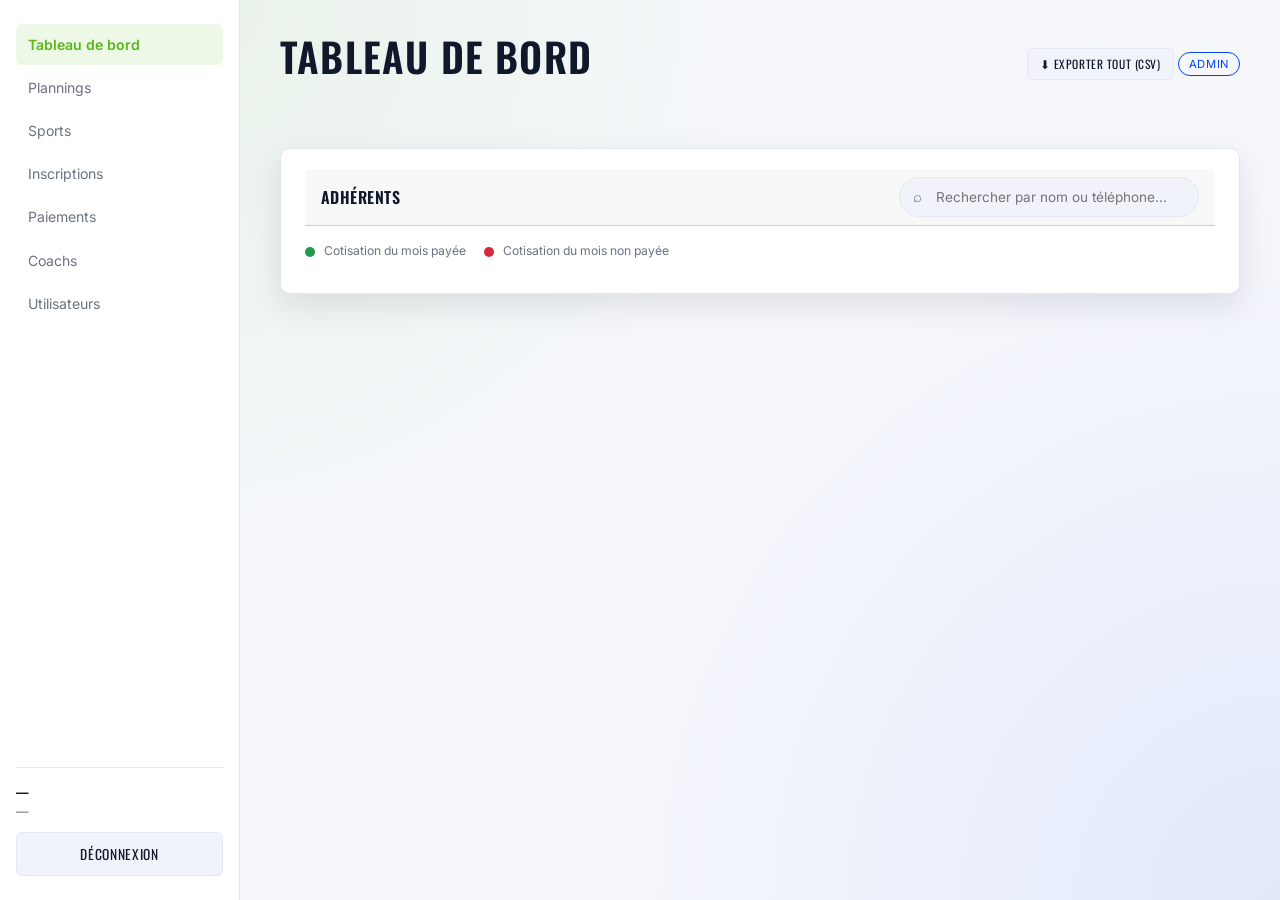
==== commit d24bd701: "Add files via upload" ====
--- a/admin.html
+++ b/admin.html
@@ -75,7 +75,10 @@
   <main class="main">
     <div class="main-header">
       <h1 id="section-title">Tableau de bord</h1>
-      <span class="badge-role">Admin</span>
+      <div class="main-header-actions">
+        <button class="btn btn-secondary btn-sm" id="btn-export-csv">⬇ Exporter tout (CSV)</button>
+        <span class="badge-role">Admin</span>
+      </div>
     </div>
 
     <div id="msg-slot"></div>
--- a/css/styles.css
+++ b/css/styles.css
@@ -692,22 +692,15 @@
   .wg-event .wg-t { display: none; }
 }
 
-/* ---------- Dashboard : zone de recherche + info (remplace l'ancien toolbar/hint séparés) ---------- */
-
-.adherent-toolbar {
-  display: flex;
-  align-items: center;
-  justify-content: space-between;
-  gap: 16px;
-  flex-wrap: wrap;
-  margin-bottom: 14px;
-  padding-bottom: 14px;
-  border-bottom: 1px solid var(--line);
+/* ---------- Dashboard : zone de recherche intégrée à l'en-tête de la carte Adhérents ---------- */
+
+.card-header .search-box {
+  flex: 0 1 300px;
+  margin-left: auto;
 }
 
 .search-box {
   position: relative;
-  flex: 1 1 260px;
   max-width: 360px;
 }
 .search-box-icon {
@@ -724,7 +717,7 @@
   background: var(--surface-2);
   border: 1px solid var(--line);
   border-radius: 20px;
-  padding: 10px 14px 10px 36px;
+  padding: 9px 14px 9px 36px;
   font-size: 0.85rem;
   color: var(--ink);
   transition: border-color 0.15s ease, box-shadow 0.15s ease;
@@ -735,18 +728,9 @@
   box-shadow: 0 0 0 3px rgba(0,68,247,0.12);
 }
 
-.adherent-hint {
-  margin: 0;
-  font-size: 0.76rem;
-  color: var(--muted);
-  flex: 1 1 240px;
-  text-align: right;
-}
-
 @media (max-width: 600px) {
-  .adherent-toolbar { flex-direction: column; align-items: stretch; }
+  .card-header .search-box { flex-basis: 100%; margin-left: 0; }
   .search-box { max-width: none; }
-  .adherent-hint { text-align: left; }
 }
 
 /* ---------- Dashboard : liste scrollable des adhérents ---------- */
